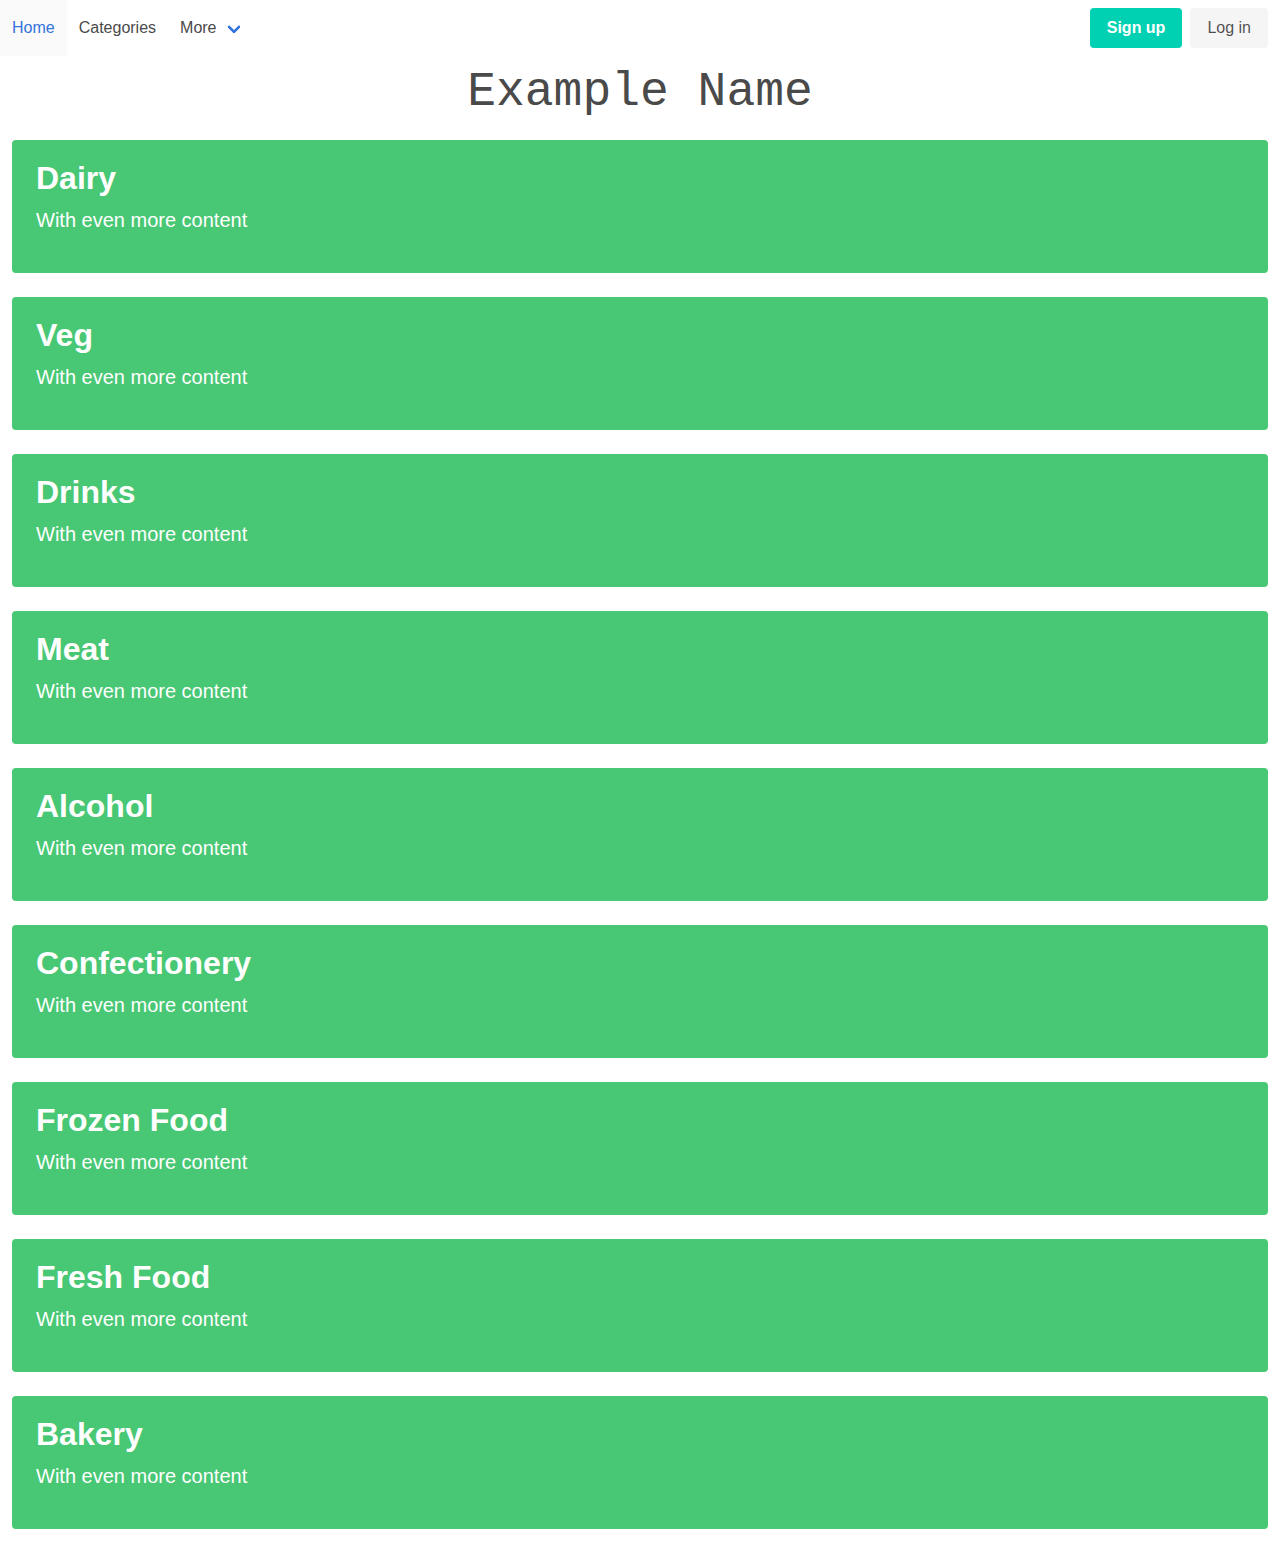
==== businesspage.html @ 7be5a748 "Fixed Bulma Links" ====
<!DOCTYPE html>
<html>

    <head>
        <meta charset="UTF-8">
        <title> Covid Hackathon </title>
        <link rel="stylesheet" href="./bulma/css/bulma.css">

    </head>
    <header>

    </header>
    <nav>

        <nav class="navbar" role="navigation" aria-label="main navigation">

          
            <div id="navbarBasicExample" class="navbar-menu">
              <div class="navbar-start">
                <a class="navbar-item">
                  Home
                </a>
          
                <a class="navbar-item">
                  Categories
                </a>
          
                <div class="navbar-item has-dropdown is-hoverable">
                  <a class="navbar-link">
                    More
                  </a>
          
                  <div class="navbar-dropdown">
                    <a class="navbar-item">
                      About
                    </a>
                    <a class="navbar-item">
                      Jobs
                    </a>
                    <a class="navbar-item">
                      Contact
                    </a>
                    <hr class="navbar-divider">
                    <a class="navbar-item">
                      Report an issue
                    </a>
                  </div>
                </div>
              </div>
          
              <div class="navbar-end">
                <div class="navbar-item">
                  <div class="buttons">
                    <a class="button is-primary">
                      <strong>Sign up</strong>
                    </a>
                    <a class="button is-light">
                      Log in
                    </a>
                  </div>
                </div>
              </div>
            </div>
          </nav>
    </nav>

    <body>
        <section>
          <div class="Text is-size-1 has-text-centered is-family-monospace">
            Example Name
          </div>
          










  

          <div class="tile is-parent">
            <article class="tile is-child notification is-success">
              <div class="content">
                <p class="title">Dairy</p>
                <p class="subtitle">With even more content</p>
                
                <div class="content">

                  <!-- Content -->
                </div>
              </div>
            </article>
          </div>

            <div class="tile is-parent">
              <article class="tile is-child notification is-success">
                <div class="content">
                  <p class="title">Veg</p>
                  <p class="subtitle">With even more content</p>
                  <div class="content">
                    <!-- Content -->
                  </div>
                </div>
              </article>
            </div>
          </div>
          <div class="tile is-parent">
            <article class="tile is-child notification is-success">
              <div class="content">
                <p class="title">Drinks</p>
                <p class="subtitle">With even more content</p>
                <div class="content">
                  <!-- Content -->
                </div>
              </div>
            </article>
          </div>
        </div>
        <div class="tile is-parent">
            <article class="tile is-child notification is-success">
              <div class="content">
                <p class="title">Meat</p>
                <p class="subtitle">With even more content</p>
                <div class="content">
                  <!-- Content -->
                </div>
              </div>
            </article>
        </div>
        </div>
        <div class="tile is-parent">
            <article class="tile is-child notification is-success">
              <div class="content">
                <p class="title">Alcohol</p>
                <p class="subtitle">With even more content</p>
                <div class="content">
                  <!-- Content -->
                </div>
              </div>
            </article>
          </div>
        </div>
        <div class="tile is-parent">
            <article class="tile is-child notification is-success">
              <div class="content">
                <p class="title">Confectionery</p>
                <p class="subtitle">With even more content</p>
                <div class="content">
                  <!-- Content -->
                </div>
              </div>
            </article>
          </div>
        </div>
        <div class="tile is-parent">
            <article class="tile is-child notification is-success">
              <div class="content">
                <p class="title">Frozen Food</p>
                <p class="subtitle">With even more content</p>
                <div class="content">
                  <!-- Content -->
                </div>
              </div>
            </article>
          </div>
        </div>
        <div class="tile is-parent">
            <article class="tile is-child notification is-success">
              <div class="content">
                <p class="title">Fresh Food</p>
                <p class="subtitle">With even more content</p>
                <div class="content">
                  <!-- Content -->
                </div>
              </div>
            </article>
          </div>
        </div>
        <div class="tile is-parent">
            <article class="tile is-child notification is-success">
              <div class="content">
                <p class="title">Bakery</p>
                <p class="subtitle">With even more content</p>
                <div class="content">
                  <!-- Content -->
                </div>
              </div>
            </article>
          </div>
        </div>

        
        </section>


    </body>





</html>
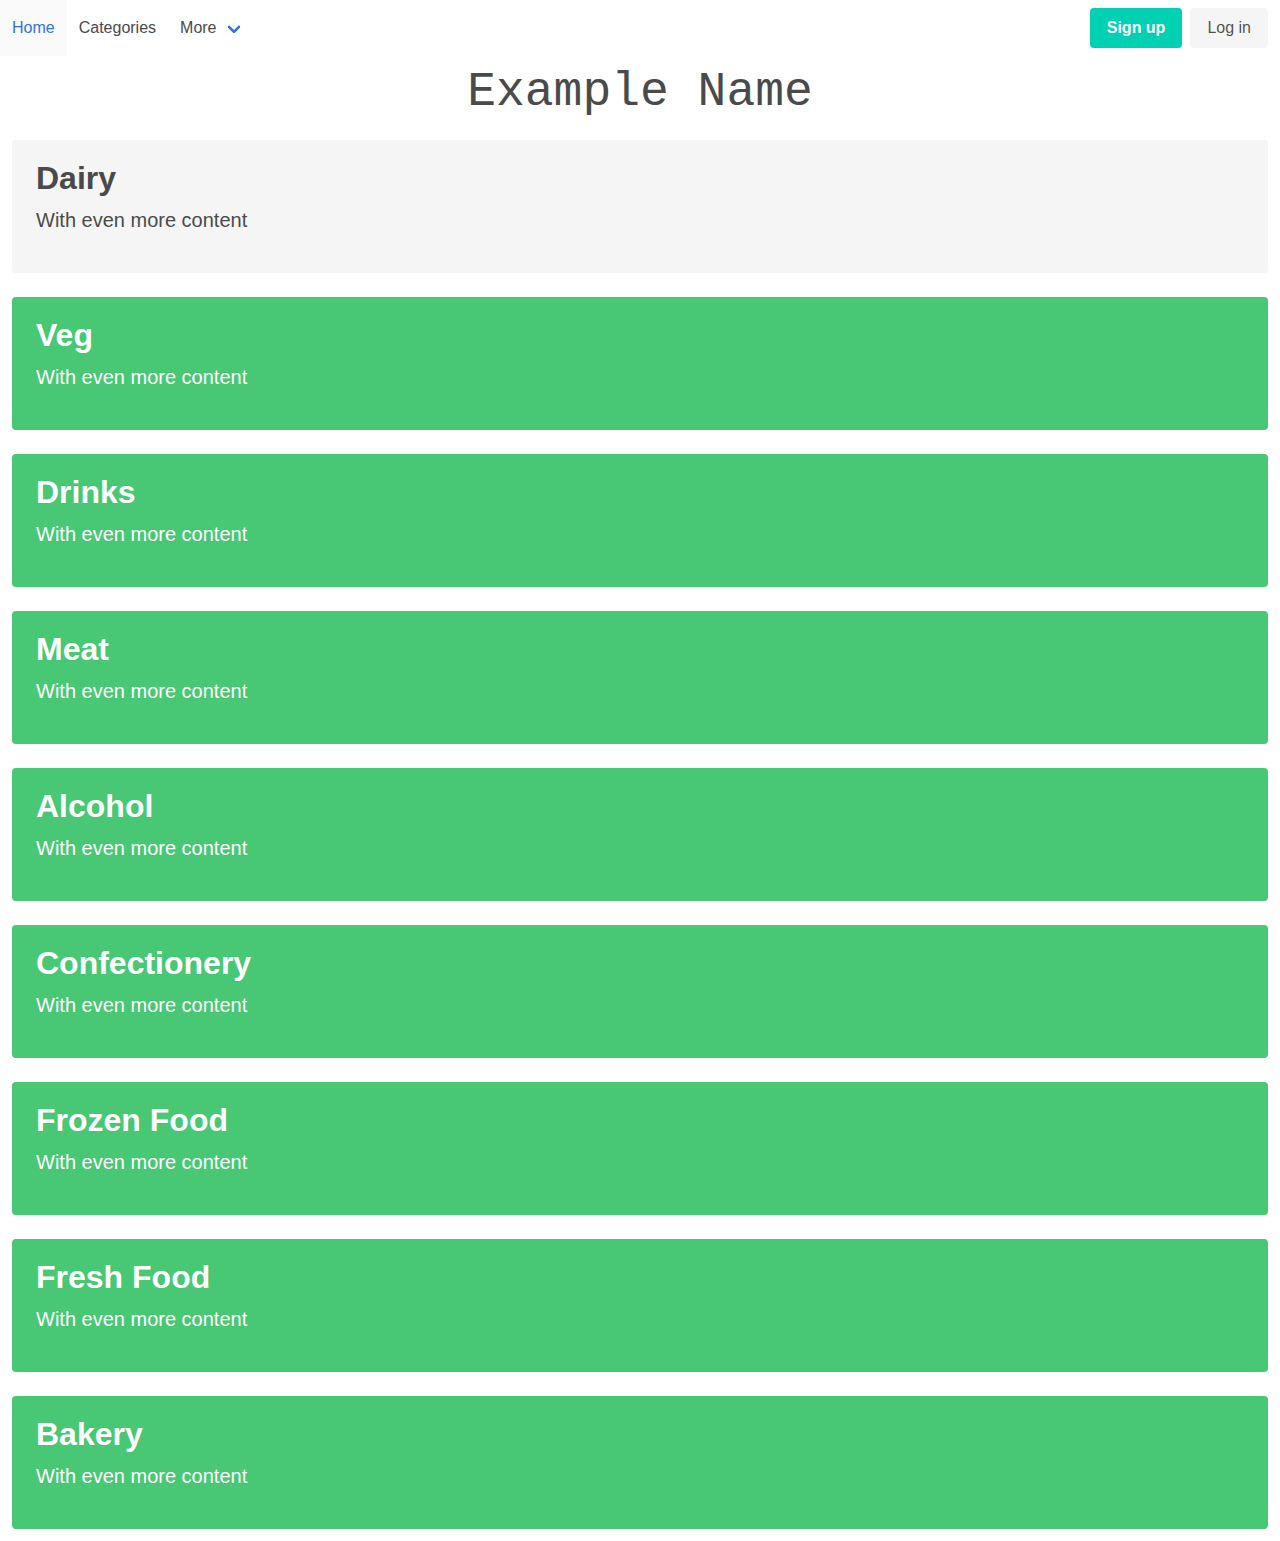
==== commit dc9fa42e: "Update businesspage.html" ====
--- a/businesspage.html
+++ b/businesspage.html
@@ -83,7 +83,7 @@
   
 
           <div class="tile is-parent">
-            <article class="tile is-child notification is-success">
+            <article class="tile is-child notification has-background-white-ter	">
               <div class="content">
                 <p class="title">Dairy</p>
                 <p class="subtitle">With even more content</p>
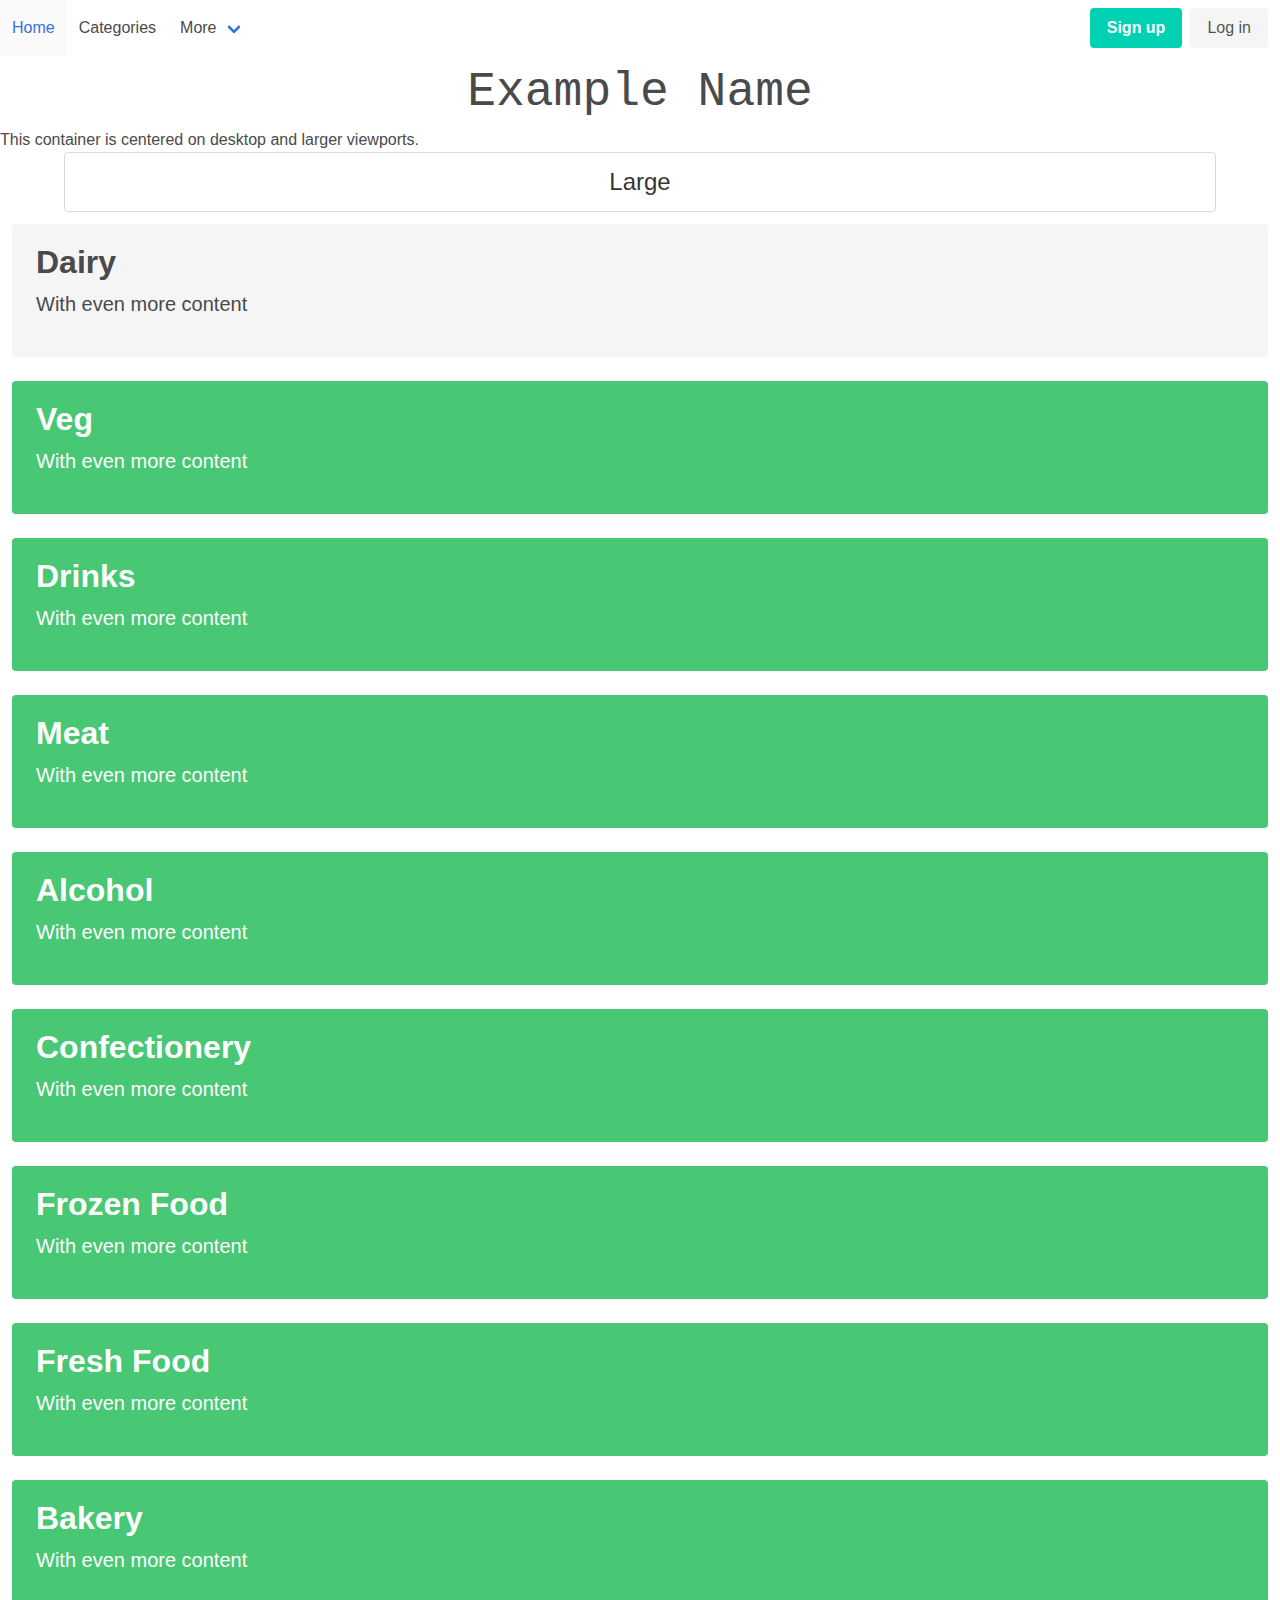
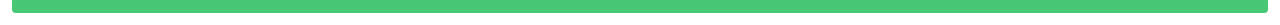
==== commit cc81d22a: "Update businesspage.html" ====
--- a/businesspage.html
+++ b/businesspage.html
@@ -73,7 +73,11 @@
 
 
 
-
+          This container is centered on desktop and larger viewports.
+          <div class="container is-widescreen">
+            <button class="button is-large is-fullwidth">Large</button>
+          </div>
+          
 
 
 
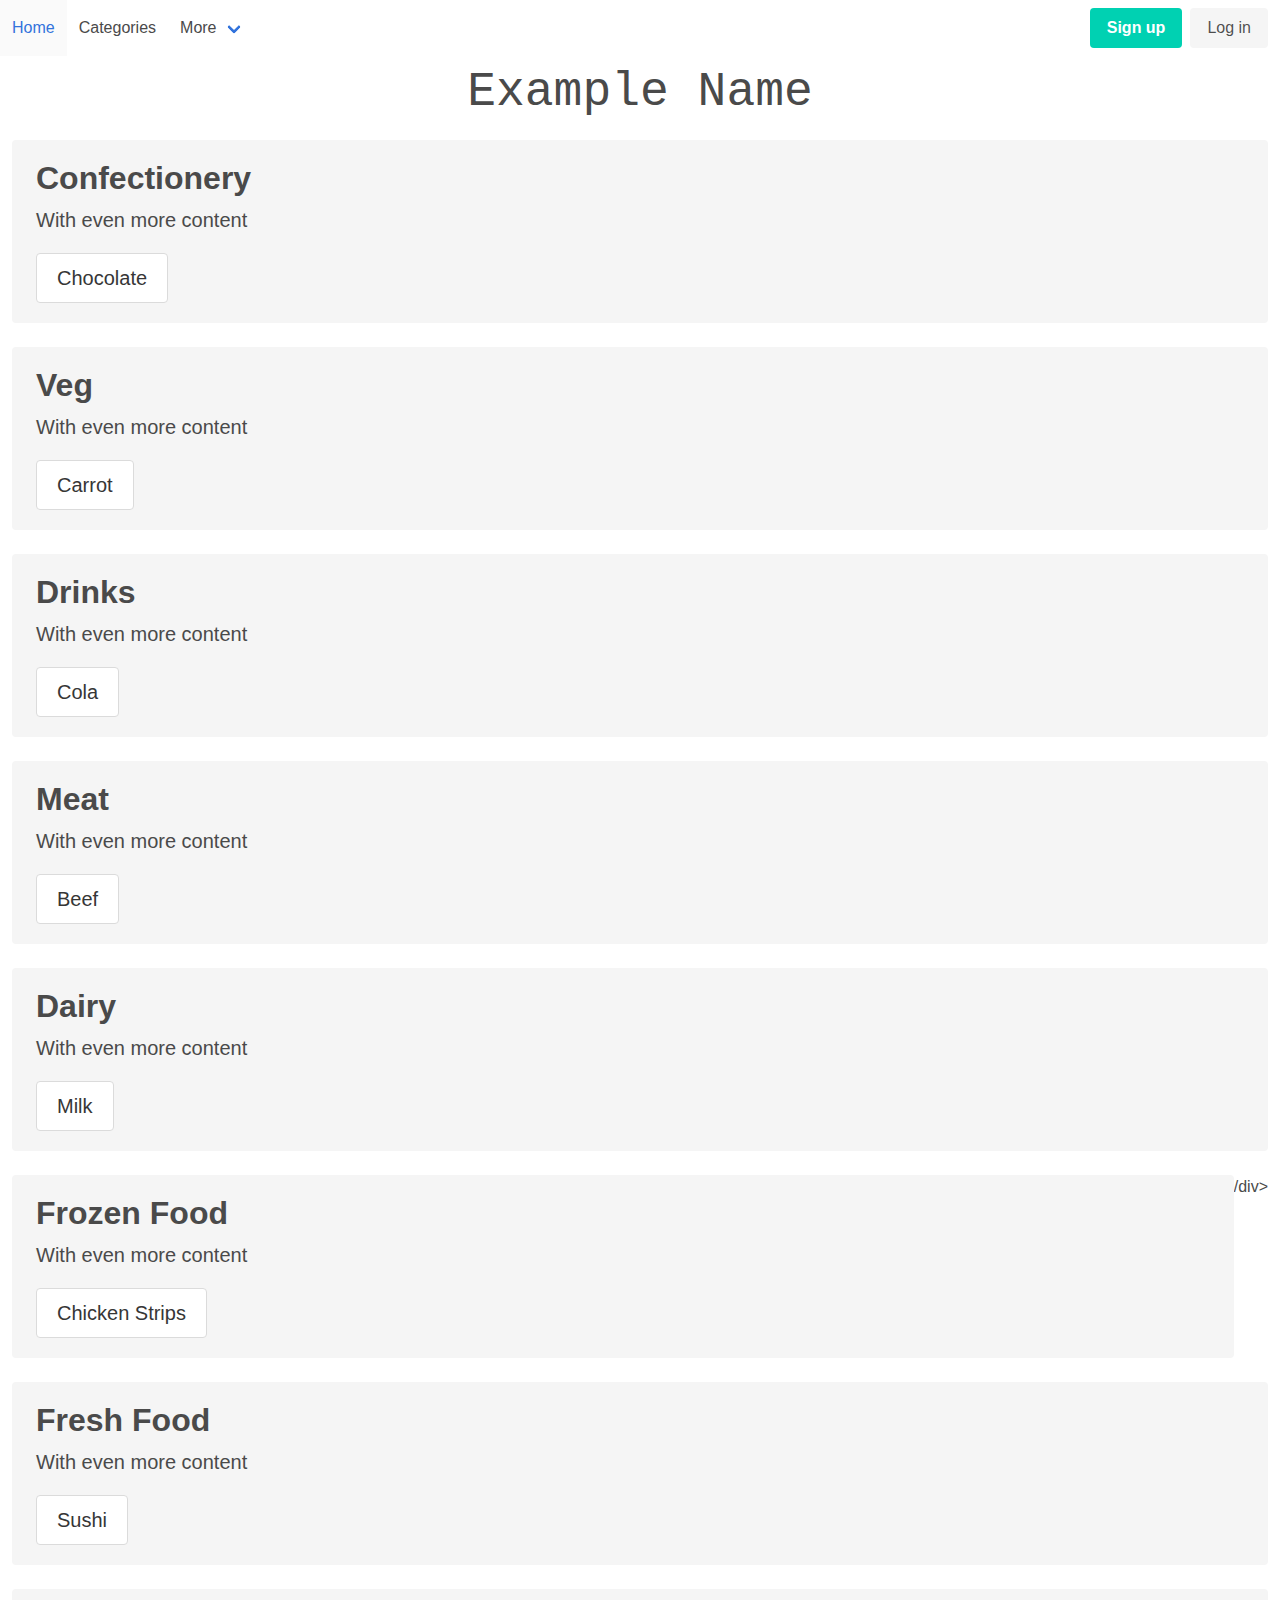
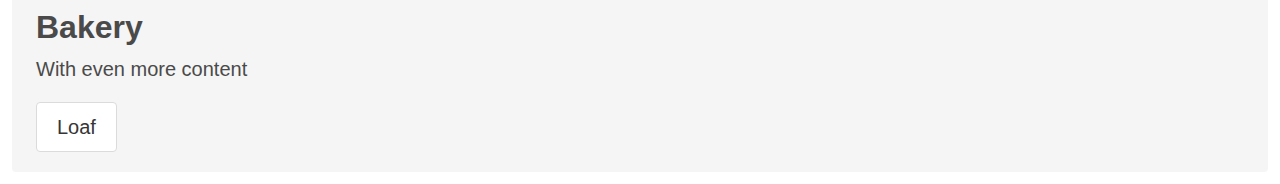
==== commit 4dcf96ec: "Update businesspage.html" ====
--- a/businesspage.html
+++ b/businesspage.html
@@ -5,6 +5,7 @@
         <meta charset="UTF-8">
         <title> Covid Hackathon </title>
         <link rel="stylesheet" href="./bulma/css/bulma.css">
+        <script defer src="./scripts.js"></script>
 
     </head>
     <header>
@@ -71,12 +72,7 @@
           </div>
           
 
-
-
-          This container is centered on desktop and larger viewports.
-          <div class="container is-widescreen">
-            <button class="button is-large is-fullwidth">Large</button>
-          </div>
+          
           
 
 
@@ -86,116 +82,243 @@
 
   
 
-          <div class="tile is-parent">
+        <div class="tile is-parent">
             <article class="tile is-child notification has-background-white-ter	">
               <div class="content">
-                <p class="title">Dairy</p>
+                <p class="title">Confectionery</p>
                 <p class="subtitle">With even more content</p>
                 
                 <div class="content">
-
-                  <!-- Content -->
-                </div>
-              </div>
-            </article>
-          </div>
-
-            <div class="tile is-parent">
-              <article class="tile is-child notification is-success">
+                  <div class="modal" id="1">
+                    <div class="modal-background"></div>
+                    <div class="modal-content">
+                      <!-- Any other Bulma elements you want -->
+
+                      <div class="card">
+                        <div class="card-image">
+                          <figure class="image is-4by3">
+                            <img src="https://media.istockphoto.com/photos/chocolate-bar-with-a-missing-bite-on-white-background-picture-id186682188?k=6&m=186682188&s=612x612&w=0&h=u0cutua_dNsPqVK8bV42a6cQv28llFID8G1cfcmJbOc=" alt="Placeholder image">
+                          </figure>
+                        </div>
+                        <div class="card-content">
+                          <div class="media">
+
+                            <div class="media-content">
+                              <p class="title is-4">Chocolate</p>
+                              <p class="subtitle is-6">£1.00</p>
+                            </div>
+                          </div>
+                      
+                          <div class="content">
+                            
+
+
+                            <div class="number-input">
+                              <button onclick="this.parentNode.querySelector('input[type=number]').stepDown()" ></button>
+                              <input class="quantity" min="0" name="quantity" value="1" type="number">
+                              <button onclick="this.parentNode.querySelector('input[type=number]').stepUp()" class="plus"></button>
+                            </div>
+
+
+
+
+                            <button class="button is-medium">Submit</button>
+
+
+
+                            
+
+                          </div>
+                        </div>
+                      </div>
+
+
+
+                    </div>
+                    <button class="modal-close is-large" aria-label="close" onclick="modalDeactivate(1)"></button>
+                  </div>
+        
+        
+        
+                  
+                  <button class="button is-medium" onclick="modalActivate(1)">Chocolate</button>
+
+                  <!-- Content -->
+
+                </div>
+              </div>
+            </article>
+        </div>
+
+        <div class="tile is-parent">
+              <article class="tile is-child notification has-background-white-ter">
                 <div class="content">
                   <p class="title">Veg</p>
                   <p class="subtitle">With even more content</p>
                   <div class="content">
+                    <div class="modal" id="2">
+                      <div class="modal-background"></div>
+                      <div class="modal-content">
+                        <!-- Any other Bulma elements you want -->
+                      </div>
+                      <button class="modal-close is-large" aria-label="close" onclick="modalDeactivate(2)"></button>
+                    </div>
+          
+          
+          
+                    
+                    <button class="button is-medium" onclick="modalActivate(2)">Carrot</button>
                     <!-- Content -->
                   </div>
                 </div>
               </article>
-            </div>
-          </div>
-          <div class="tile is-parent">
-            <article class="tile is-child notification is-success">
+        </div>
+        
+        <div class="tile is-parent">
+            <article class="tile is-child notification has-background-white-ter">
               <div class="content">
                 <p class="title">Drinks</p>
                 <p class="subtitle">With even more content</p>
                 <div class="content">
                   <!-- Content -->
-                </div>
-              </div>
-            </article>
-          </div>
-        </div>
-        <div class="tile is-parent">
-            <article class="tile is-child notification is-success">
+                  <div class="modal" id="3">
+                    <div class="modal-background"></div>
+                    <div class="modal-content">
+                      <!-- Any other Bulma elements you want -->
+                    </div>
+                    <button class="modal-close is-large" aria-label="close" onclick="modalDeactivate(3)"></button>
+                  </div>
+        
+        
+        
+                  
+                  <button class="button is-medium" onclick="modalActivate(3)">Cola</button>
+                </div>
+              </div>
+            </article>
+        </div>
+        
+        <div class="tile is-parent">
+            <article class="tile is-child notification has-background-white-ter">
               <div class="content">
                 <p class="title">Meat</p>
                 <p class="subtitle">With even more content</p>
                 <div class="content">
                   <!-- Content -->
-                </div>
-              </div>
-            </article>
-        </div>
-        </div>
-        <div class="tile is-parent">
-            <article class="tile is-child notification is-success">
-              <div class="content">
-                <p class="title">Alcohol</p>
-                <p class="subtitle">With even more content</p>
-                <div class="content">
-                  <!-- Content -->
-                </div>
-              </div>
-            </article>
-          </div>
-        </div>
-        <div class="tile is-parent">
-            <article class="tile is-child notification is-success">
-              <div class="content">
-                <p class="title">Confectionery</p>
-                <p class="subtitle">With even more content</p>
-                <div class="content">
-                  <!-- Content -->
-                </div>
-              </div>
-            </article>
-          </div>
-        </div>
-        <div class="tile is-parent">
-            <article class="tile is-child notification is-success">
+                  <div class="modal" id="4">
+                    <div class="modal-background"></div>
+                    <div class="modal-content">
+                      <!-- Any other Bulma elements you want -->
+                    </div>
+                    <button class="modal-close is-large" aria-label="close" onclick="modalDeactivate(4)"></button>
+                  </div>
+        
+        
+        
+                  
+                  <button class="button is-medium" onclick="modalActivate(4)">Beef</button>
+                </div>
+              </div>
+            </article>
+        </div>
+
+        <div class="tile is-parent">
+            <article class="tile is-child notification has-background-white-ter">
+              <div class="content">
+                <p class="title">Dairy</p>
+                <p class="subtitle">With even more content</p>
+                <div class="content">
+                  <!-- Content -->
+                  <div class="modal" id="5">
+                    <div class="modal-background"></div>
+                    <div class="modal-content">
+                      <!-- Any other Bulma elements you want -->
+                    </div>
+                    <button class="modal-close is-large" aria-label="close" onclick="modalDeactivate(5)"></button>
+                  </div>
+        
+        
+        
+                  
+                  <button class="button is-medium" onclick="modalActivate(5)">Milk</button>
+                </div>
+              </div>
+            </article>
+        </div>
+
+        <div class="tile is-parent">
+            <article class="tile is-child notification has-background-white-ter">
               <div class="content">
                 <p class="title">Frozen Food</p>
                 <p class="subtitle">With even more content</p>
                 <div class="content">
                   <!-- Content -->
-                </div>
-              </div>
-            </article>
-          </div>
-        </div>
-        <div class="tile is-parent">
-            <article class="tile is-child notification is-success">
+                  <div class="modal" id="6">
+                    <div class="modal-background"></div>
+                    <div class="modal-content">
+                      <!-- Any other Bulma elements you want -->
+                    </div>
+                    <button class="modal-close is-large" aria-label="close" onclick="modalDeactivate(6)"></button>
+                  </div>
+        
+        
+        
+                  
+                  <button class="button is-medium" onclick="modalActivate(6)">Chicken Strips</button>
+                </div>
+              </div>
+            </article>
+          /div>
+        </div>
+
+        <div class="tile is-parent">
+            <article class="tile is-child notification has-background-white-ter">
               <div class="content">
                 <p class="title">Fresh Food</p>
                 <p class="subtitle">With even more content</p>
                 <div class="content">
                   <!-- Content -->
-                </div>
-              </div>
-            </article>
-          </div>
-        </div>
-        <div class="tile is-parent">
-            <article class="tile is-child notification is-success">
+                  <div class="modal" id="7">
+                    <div class="modal-background"></div>
+                    <div class="modal-content">
+                      <!-- Any other Bulma elements you want -->
+                    </div>
+                    <button class="modal-close is-large" aria-label="close" onclick="modalDeactivate(7)"></button>
+                  </div>
+        
+        
+        
+                  
+                  <button class="button is-medium" onclick="modalActivate(7)">Sushi</button>
+                </div>
+              </div>
+            </article>
+        </div>
+
+        <div class="tile is-parent">
+            <article class="tile is-child notification has-background-white-ter">
               <div class="content">
                 <p class="title">Bakery</p>
                 <p class="subtitle">With even more content</p>
                 <div class="content">
                   <!-- Content -->
-                </div>
-              </div>
-            </article>
-          </div>
-        </div>
+                  <div class="modal" id="8">
+                    <div class="modal-background"></div>
+                    <div class="modal-content">
+                      <!-- Any other Bulma elements you want -->
+                    </div>
+                    <button class="modal-close is-large" aria-label="close" onclick="modalDeactivate(8)"></button>
+                  </div>
+        
+        
+        
+                  
+                  <button class="button is-medium" onclick="modalActivate(8)">Loaf</button>
+                </div>
+              </div>
+            </article>
+        </div>
+
 
         
         </section>
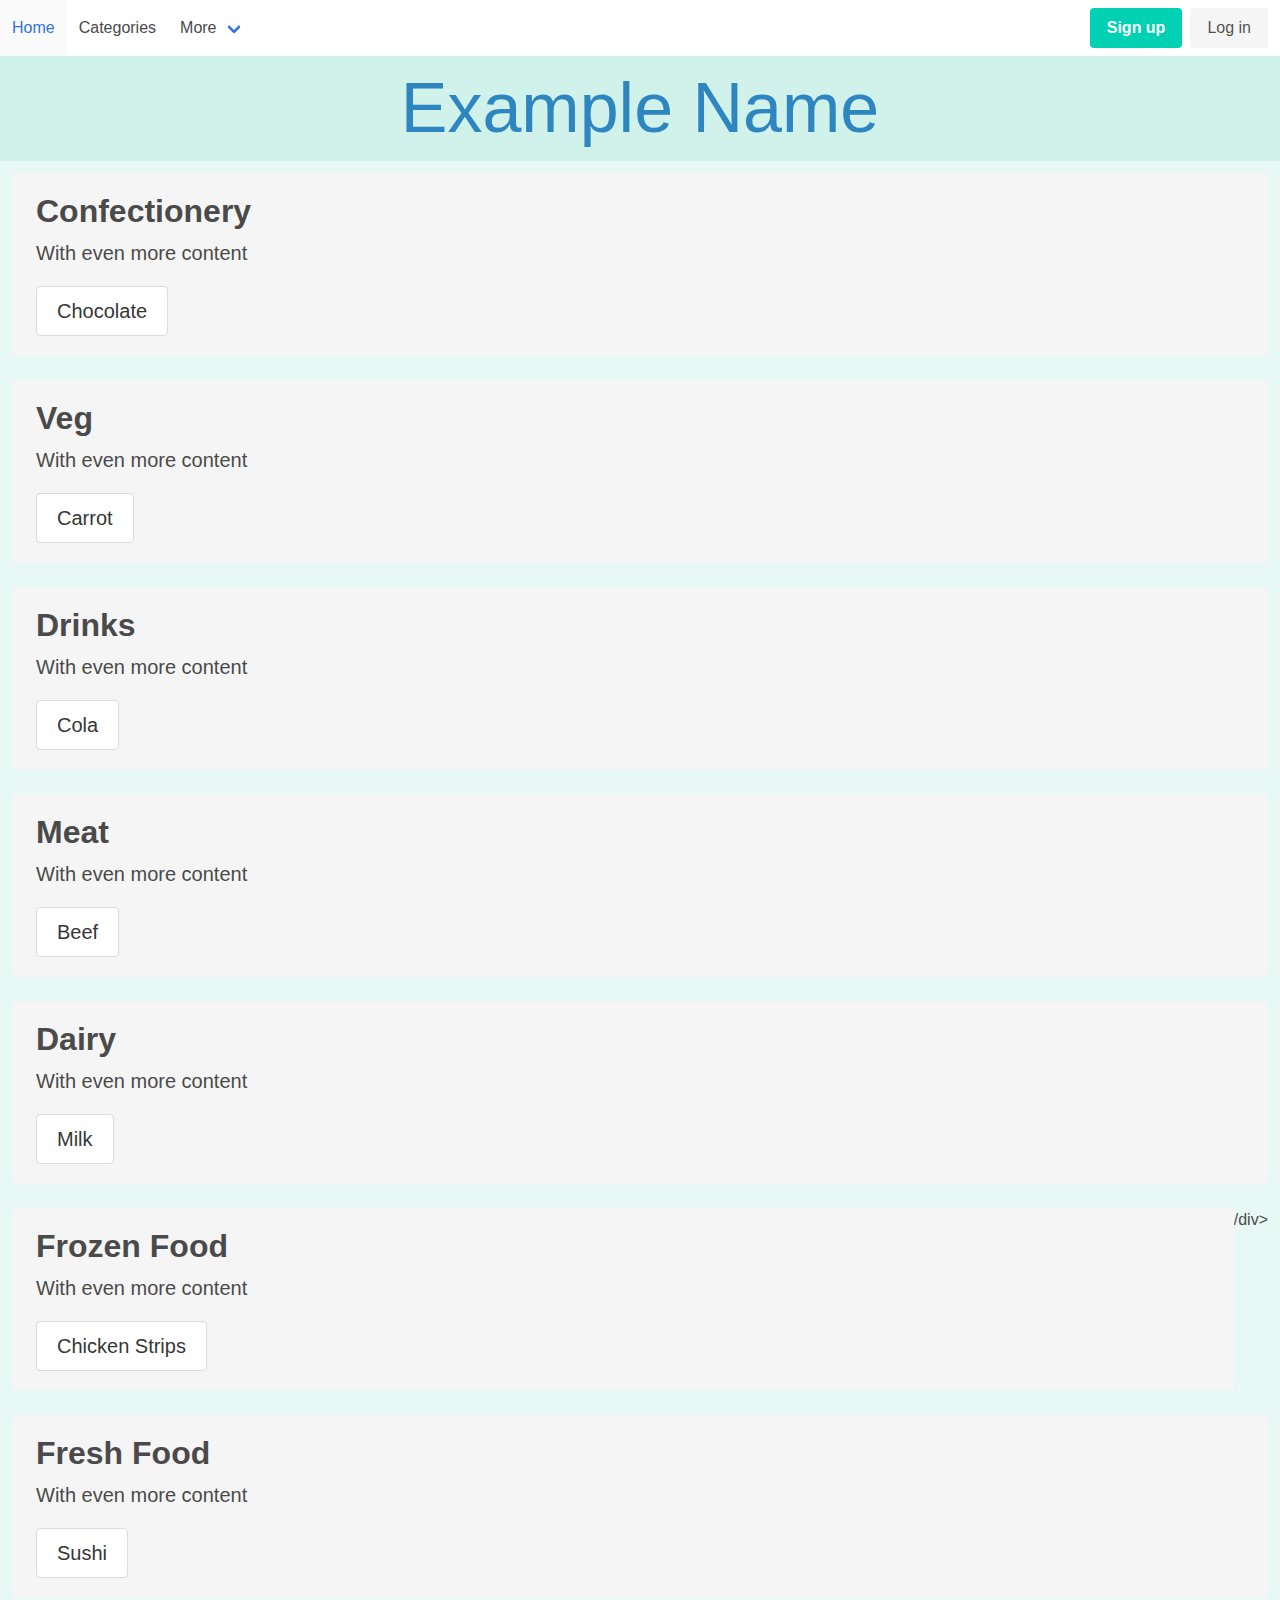
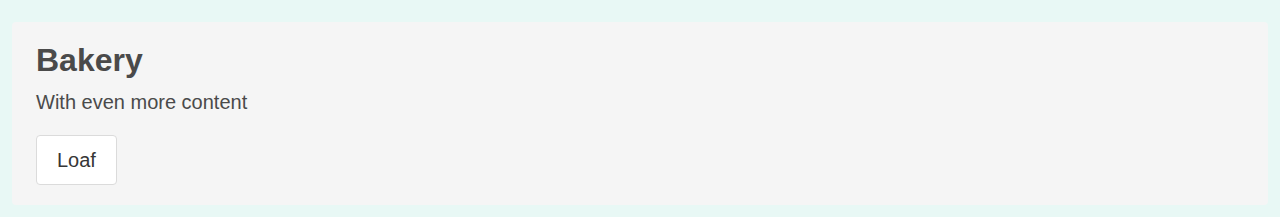
==== commit c66e7122: "Update businesspage.html" ====
--- a/businesspage.html
+++ b/businesspage.html
@@ -18,7 +18,7 @@
           
             <div id="navbarBasicExample" class="navbar-menu">
               <div class="navbar-start">
-                <a class="navbar-item">
+                <a class="navbar-item" href="index.html">
                   Home
                 </a>
           
@@ -65,11 +65,10 @@
           </nav>
     </nav>
 
-    <body>
+    <body style ="background-color: #E8F8F5">
         <section>
-          <div class="Text is-size-1 has-text-centered is-family-monospace">
-            Example Name
-          </div>
+          <h1 style="font-size:70px; color: #2E86C1; text-align:center; background-color: #D1F2EB;">Example Name</h1>
+
           
 
           
@@ -115,7 +114,7 @@
 
                             <div class="number-input">
                               <button onclick="this.parentNode.querySelector('input[type=number]').stepDown()" ></button>
-                              <input class="quantity" min="0" name="quantity" value="1" type="number">
+                              <input class="quantity" min="1" name="quantity" value="1" type="number">
                               <button onclick="this.parentNode.querySelector('input[type=number]').stepUp()" class="plus"></button>
                             </div>
 
@@ -160,6 +159,55 @@
                       <div class="modal-background"></div>
                       <div class="modal-content">
                         <!-- Any other Bulma elements you want -->
+
+                        <div class="card">
+                          <div class="card-image">
+                            <figure class="image is-4by3">
+                              <img src="https://image.shutterstock.com/image-photo/sweet-raw-carrot-tuber-isolated-260nw-526923991.jpg" alt="Placeholder image">
+                            </figure>
+                          </div>
+                          <div class="card-content">
+                            <div class="media">
+  
+                              <div class="media-content">
+                                <p class="title is-4">Carrots</p>
+                                <p class="subtitle is-6">£0.20</p>
+                              </div>
+                            </div>
+                        
+                            <div class="content">
+                              
+  
+  
+                              <div class="number-input">
+                                <button onclick="this.parentNode.querySelector('input[type=number]').stepDown()" ></button>
+                                <input class="quantity" min="1" name="quantity" value="1" type="number">
+                                <button onclick="this.parentNode.querySelector('input[type=number]').stepUp()" class="plus"></button>
+                              </div>
+  
+  
+  
+  
+                              <button class="button is-medium">Submit</button>
+  
+  
+  
+                              
+  
+                            </div>
+                          </div>
+                        </div>
+
+
+
+
+
+
+
+
+
+
+
                       </div>
                       <button class="modal-close is-large" aria-label="close" onclick="modalDeactivate(2)"></button>
                     </div>
@@ -185,6 +233,46 @@
                     <div class="modal-background"></div>
                     <div class="modal-content">
                       <!-- Any other Bulma elements you want -->
+
+
+
+                      <div class="card">
+                        <div class="card-image">
+                          <figure class="image is-4by3">
+                            <img src="https://st2.depositphotos.com/1008960/6315/i/950/depositphotos_63159629-stock-photo-classic-coca-cola-can.jpg" alt="Placeholder image">
+                          </figure>
+                        </div>
+                        <div class="card-content">
+                          <div class="media">
+
+                            <div class="media-content">
+                              <p class="title is-4">Cola</p>
+                              <p class="subtitle is-6">£0.75</p>
+                            </div>
+                          </div>
+                      
+                          <div class="content">
+                            
+
+
+                            <div class="number-input">
+                              <button onclick="this.parentNode.querySelector('input[type=number]').stepDown()" ></button>
+                              <input class="quantity" min="1" name="quantity" value="1" type="number">
+                              <button onclick="this.parentNode.querySelector('input[type=number]').stepUp()" class="plus"></button>
+                            </div>
+
+
+
+
+                            <button class="button is-medium">Submit</button>
+
+
+
+                            
+
+                          </div>
+                        </div>
+                      </div>
                     </div>
                     <button class="modal-close is-large" aria-label="close" onclick="modalDeactivate(3)"></button>
                   </div>
@@ -209,6 +297,48 @@
                     <div class="modal-background"></div>
                     <div class="modal-content">
                       <!-- Any other Bulma elements you want -->
+
+                      <div class="card">
+                        <div class="card-image">
+                          <figure class="image is-4by3">
+                            <img src="https://image.shutterstock.com/image-photo/beef-meat-on-white-background-260nw-626984666.jpg" alt="Placeholder image">
+                          </figure>
+                        </div>
+                        <div class="card-content">
+                          <div class="media">
+
+                            <div class="media-content">
+                              <p class="title is-4">Beef</p>
+                              <p class="subtitle is-6">£1.25</p>
+                            </div>
+                          </div>
+                      
+                          <div class="content">
+                            
+
+
+                            <div class="number-input">
+                              <button onclick="this.parentNode.querySelector('input[type=number]').stepDown()" ></button>
+                              <input class="quantity" min="1" name="quantity" value="1" type="number">
+                              <button onclick="this.parentNode.querySelector('input[type=number]').stepUp()" class="plus"></button>
+                            </div>
+
+
+
+
+                            <button class="button is-medium">Submit</button>
+
+
+
+                            
+
+                          </div>
+                        </div>
+                      </div>
+
+
+
+                      
                     </div>
                     <button class="modal-close is-large" aria-label="close" onclick="modalDeactivate(4)"></button>
                   </div>
@@ -233,6 +363,52 @@
                     <div class="modal-background"></div>
                     <div class="modal-content">
                       <!-- Any other Bulma elements you want -->
+
+
+
+
+
+
+
+                      
+                      <div class="card">
+                        <div class="card-image">
+                          <figure class="image is-4by3">
+                            <img src="https://media.istockphoto.com/photos/gallon-of-milk-picture-id185303776?k=6&m=185303776&s=612x612&w=0&h=g9BaFmhLJRN7-Nxk2iHhGEf62IDPaxNSs2C7MGBxr4M=" alt="Placeholder image">
+                          </figure>
+                        </div>
+                        <div class="card-content">
+                          <div class="media">
+
+                            <div class="media-content">
+                              <p class="title is-4">Milk</p>
+                              <p class="subtitle is-6">£0.75</p>
+                            </div>
+                          </div>
+                      
+                          <div class="content">
+                            
+
+
+                            <div class="number-input">
+                              <button onclick="this.parentNode.querySelector('input[type=number]').stepDown()" ></button>
+                              <input class="quantity" min="1" name="quantity" value="1" type="number">
+                              <button onclick="this.parentNode.querySelector('input[type=number]').stepUp()" class="plus"></button>
+                            </div>
+
+
+
+
+                            <button class="button is-medium">Submit</button>
+
+
+
+                            
+
+                          </div>
+                        </div>
+                      </div>
+
                     </div>
                     <button class="modal-close is-large" aria-label="close" onclick="modalDeactivate(5)"></button>
                   </div>
@@ -257,6 +433,61 @@
                     <div class="modal-background"></div>
                     <div class="modal-content">
                       <!-- Any other Bulma elements you want -->
+
+
+                      <div class="card">
+                        <div class="card-image">
+                          <figure class="image is-4by3">
+                            <img src="https://st.depositphotos.com/3500059/4873/i/950/depositphotos_48734519-stock-photo-chicken-strips.jpg" alt="Placeholder image">
+                          </figure>
+                        </div>
+                        <div class="card-content">
+                          <div class="media">
+
+                            <div class="media-content">
+                              <p class="title is-4">Chicken Strips</p>
+                              <p class="subtitle is-6">£1.00</p>
+                            </div>
+                          </div>
+                      
+                          <div class="content">
+                            
+
+
+                            <div class="number-input">
+                              <button onclick="this.parentNode.querySelector('input[type=number]').stepDown()" ></button>
+                              <input class="quantity" min="1" name="quantity" value="1" type="number">
+                              <button onclick="this.parentNode.querySelector('input[type=number]').stepUp()" class="plus"></button>
+                            </div>
+
+
+
+
+                            <button class="button is-medium">Submit</button>
+
+
+
+                            
+
+                          </div>
+                        </div>
+                      </div>
+
+
+
+
+
+
+
+
+
+
+
+
+
+
+
+
                     </div>
                     <button class="modal-close is-large" aria-label="close" onclick="modalDeactivate(6)"></button>
                   </div>
@@ -282,6 +513,45 @@
                     <div class="modal-background"></div>
                     <div class="modal-content">
                       <!-- Any other Bulma elements you want -->
+
+                      <div class="card">
+                        <div class="card-image">
+                          <figure class="image is-4by3">
+                            <img src="https://media.istockphoto.com/photos/maki-sushi-food-picture-id1053853732?k=6&m=1053853732&s=612x612&w=0&h=aaHbeHv5GZpWyUIYlLOvB2g32DEVSaJa-WyfRtv5oXs=" alt="Placeholder image">
+                          </figure>
+                        </div>
+                        <div class="card-content">
+                          <div class="media">
+
+                            <div class="media-content">
+                              <p class="title is-4">Suhsi</p>
+                              <p class="subtitle is-6">£1.00</p>
+                            </div>
+                          </div>
+                      
+                          <div class="content">
+                            
+
+
+                            <div class="number-input">
+                              <button onclick="this.parentNode.querySelector('input[type=number]').stepDown()" ></button>
+                              <input class="quantity" min="1" name="quantity" value="1" type="number">
+                              <button onclick="this.parentNode.querySelector('input[type=number]').stepUp()" class="plus"></button>
+                            </div>
+
+
+
+
+                            <button class="button is-medium">Submit</button>
+
+
+
+                            
+
+                          </div>
+                        </div>
+                      </div>
+
                     </div>
                     <button class="modal-close is-large" aria-label="close" onclick="modalDeactivate(7)"></button>
                   </div>
@@ -306,6 +576,56 @@
                     <div class="modal-background"></div>
                     <div class="modal-content">
                       <!-- Any other Bulma elements you want -->
+
+
+
+
+
+
+                      <div class="card">
+                        <div class="card-image">
+                          <figure class="image is-4by3">
+                            <img src="https://image.shutterstock.com/image-photo/sliced-loaf-wheat-bread-isolated-260nw-1457838950.jpg" alt="Placeholder image">
+                          </figure>
+                        </div>
+                        <div class="card-content">
+                          <div class="media">
+
+                            <div class="media-content">
+                              <p class="title is-4">Loaf</p>
+                              <p class="subtitle is-6">£0.75</p>
+                            </div>
+                          </div>
+                      
+                          <div class="content">
+                            
+
+
+                            <div class="number-input">
+                              <button onclick="this.parentNode.querySelector('input[type=number]').stepDown()" ></button>
+                              <input class="quantity" min="1" name="quantity" value="1" type="number">
+                              <button onclick="this.parentNode.querySelector('input[type=number]').stepUp()" class="plus"></button>
+                            </div>
+
+
+
+
+                            <button class="button is-medium">Submit</button>
+
+
+
+                            
+
+                          </div>
+                        </div>
+                      </div>
+
+
+
+
+
+
+
                     </div>
                     <button class="modal-close is-large" aria-label="close" onclick="modalDeactivate(8)"></button>
                   </div>
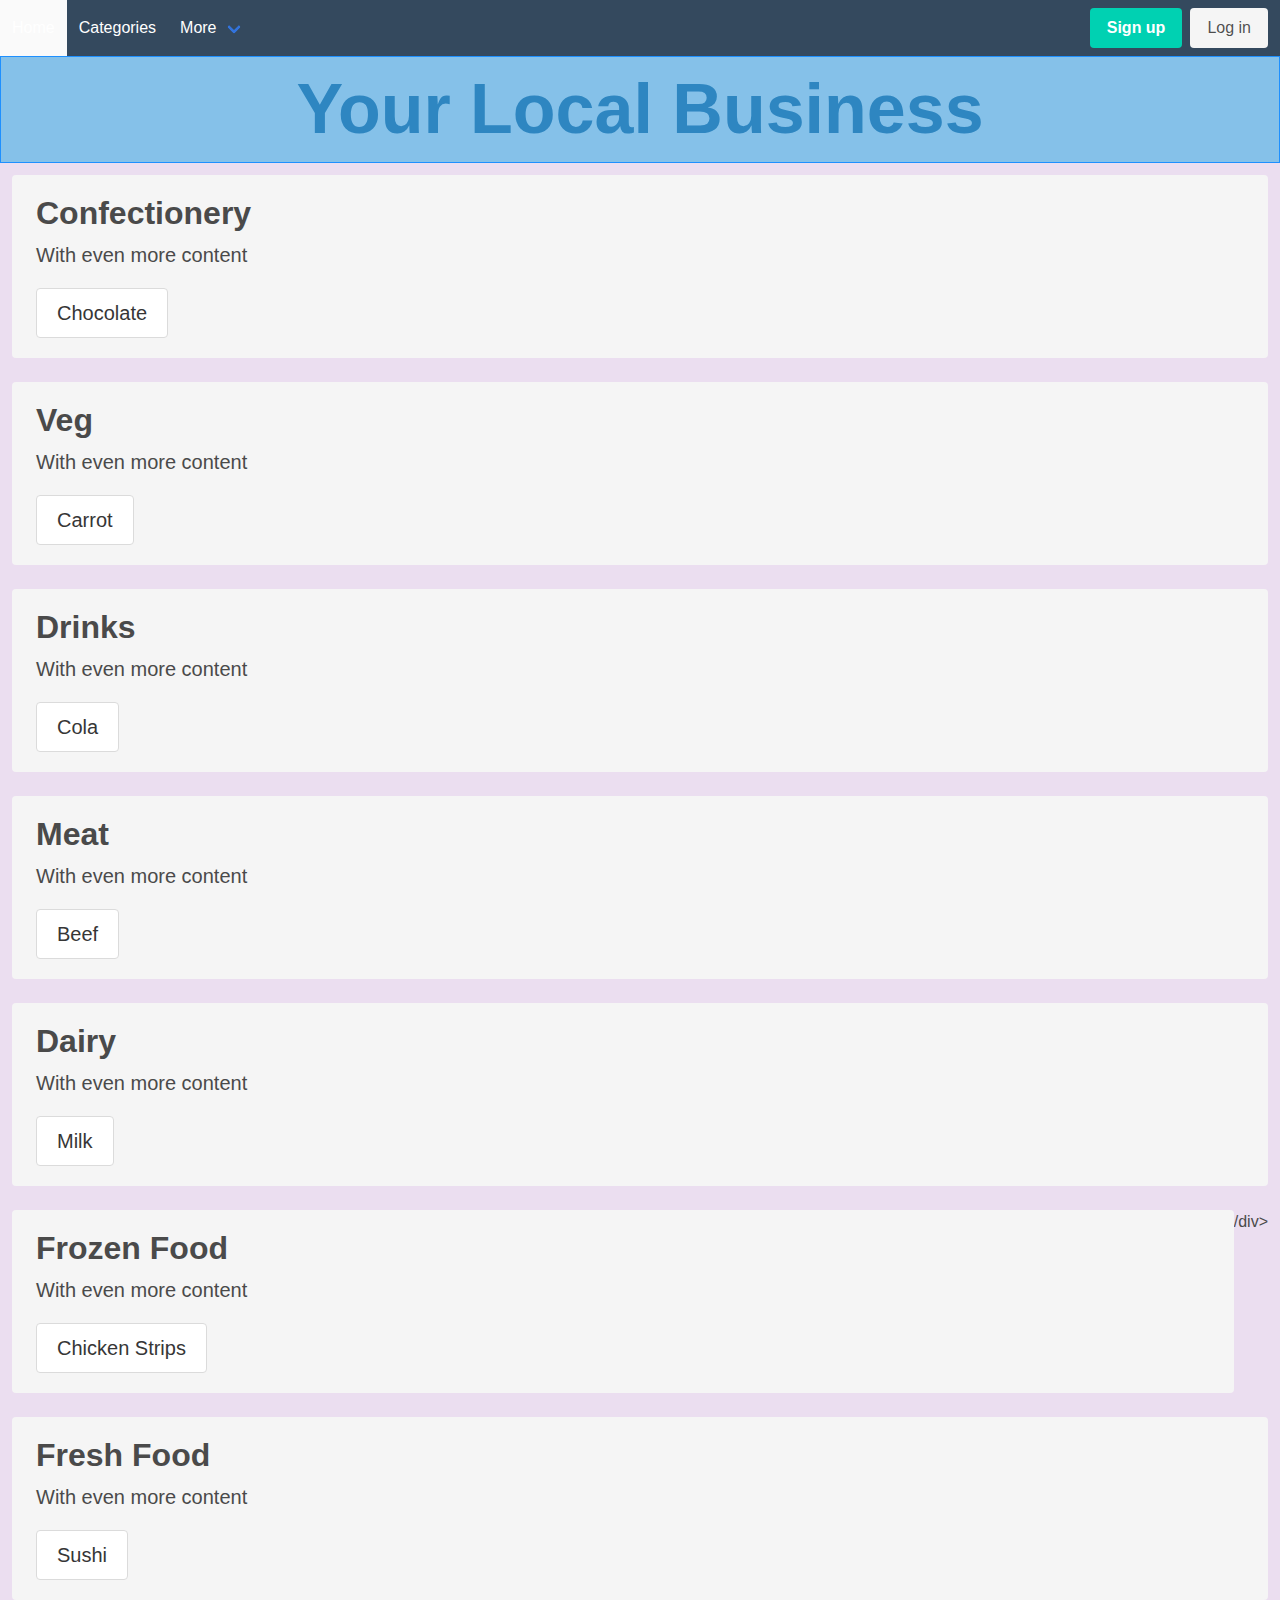
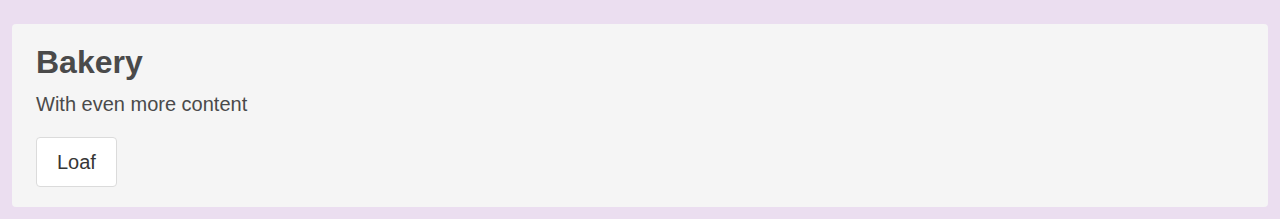
==== commit 15474dad: "Update businesspage.html" ====
--- a/businesspage.html
+++ b/businesspage.html
@@ -13,21 +13,21 @@
     </header>
     <nav>
 
-        <nav class="navbar" role="navigation" aria-label="main navigation">
+        <nav class="navbar" role="navigation" aria-label="main navigation" style="background-color: #34495E;">
 
           
             <div id="navbarBasicExample" class="navbar-menu">
               <div class="navbar-start">
-                <a class="navbar-item" href="index.html">
+                <a class="navbar-item" href="index_index.html" style="color: white;">
                   Home
                 </a>
           
-                <a class="navbar-item">
+                <a class="navbar-item" style="color: white;">
                   Categories
                 </a>
           
                 <div class="navbar-item has-dropdown is-hoverable">
-                  <a class="navbar-link">
+                  <a class="navbar-link" style="color: white;">
                     More
                   </a>
           
@@ -65,9 +65,9 @@
           </nav>
     </nav>
 
-    <body style ="background-color: #E8F8F5">
+    <body style ="background-color: #EBDEF0">
         <section>
-          <h1 style="font-size:70px; color: #2E86C1; text-align:center; background-color: #D1F2EB;">Example Name</h1>
+          <h1 style="font-size:70px; color: #2E86C1; text-align:center; background-color: #85C1E9; border: 0.9px solid DodgerBlue;"><b> Your Local Business </b></h1>
 
           
 
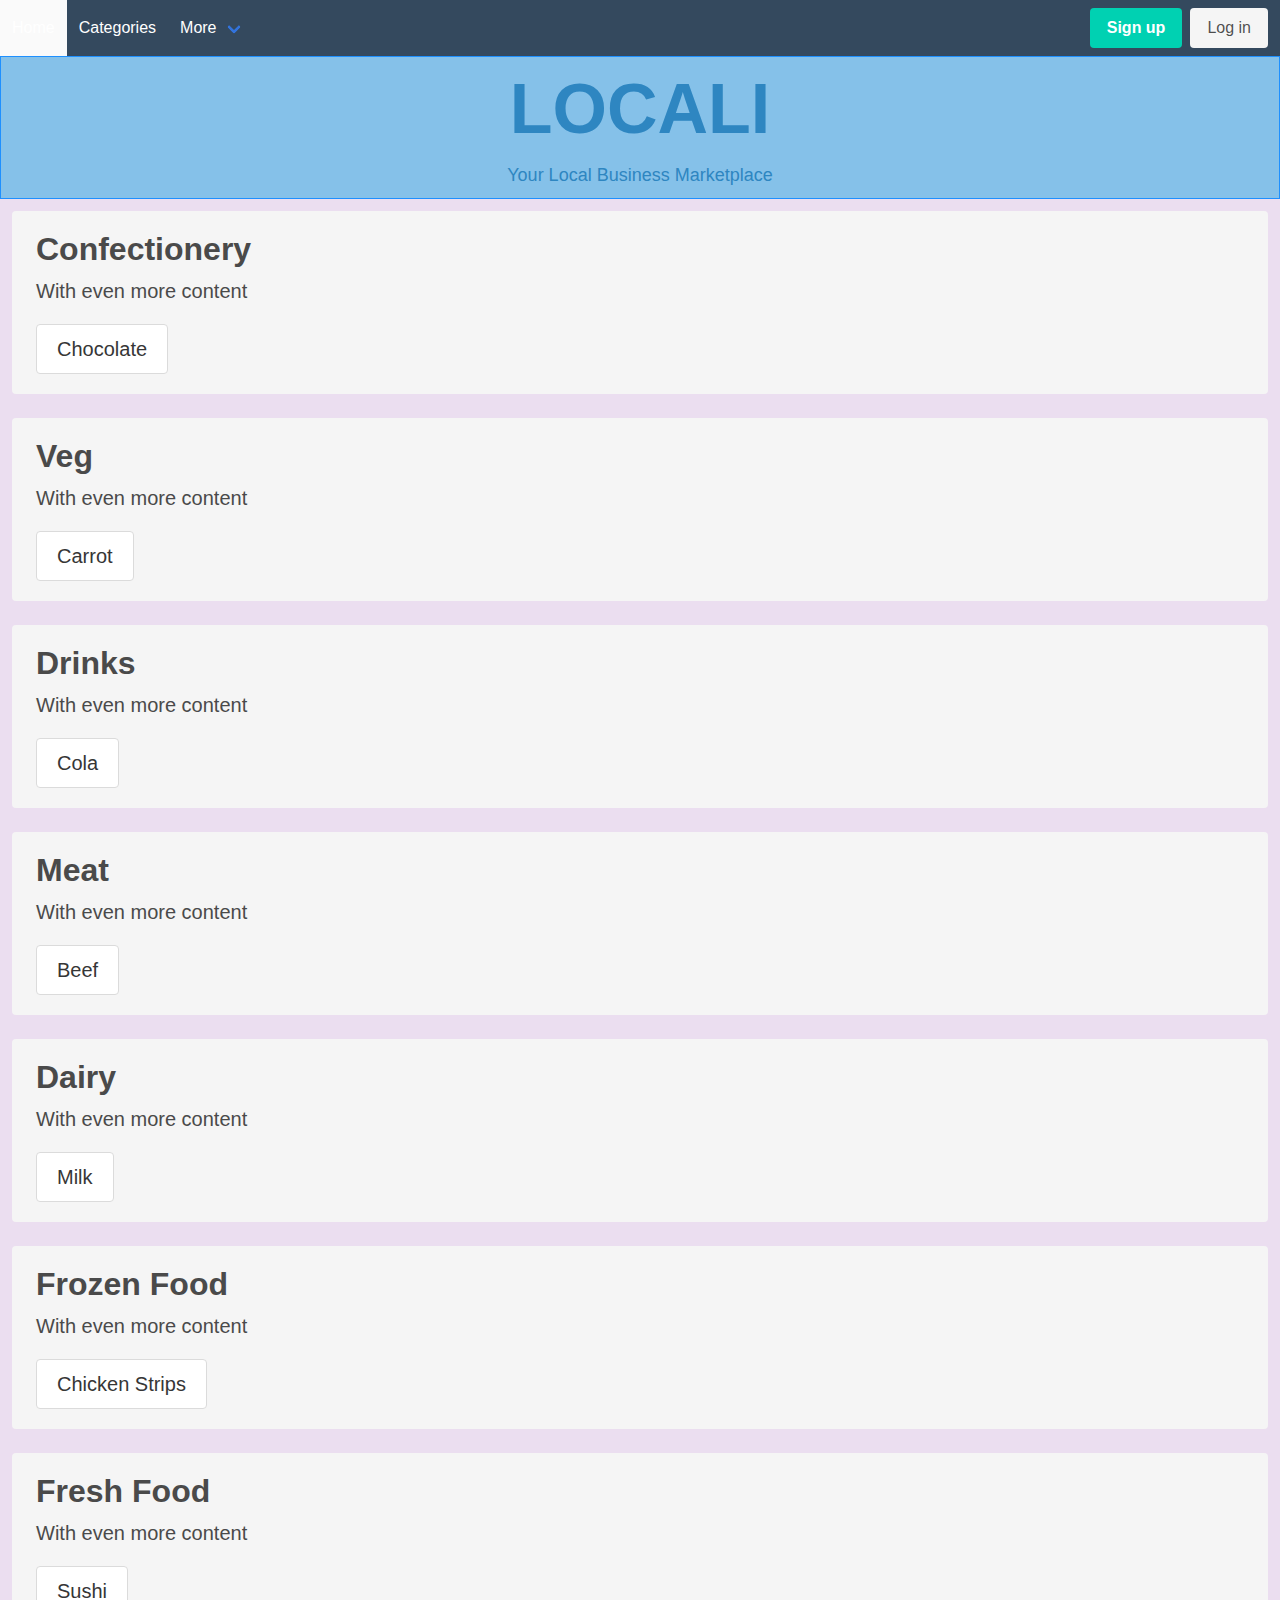
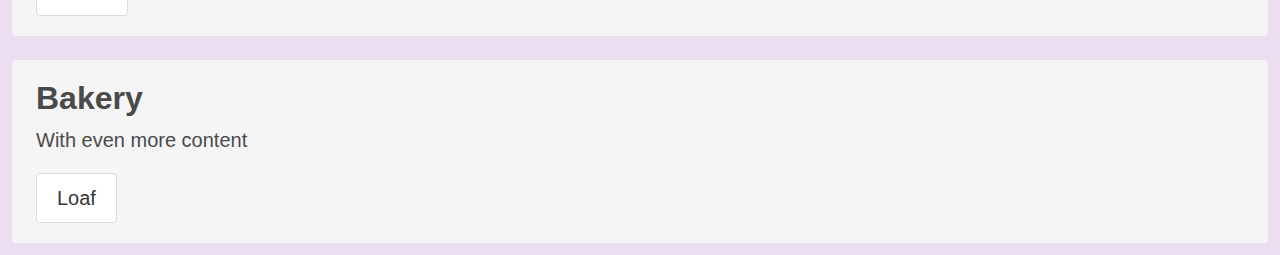
==== commit bafc27df: "Last Minute Sprint ;)" ====
--- a/businesspage.html
+++ b/businesspage.html
@@ -18,7 +18,7 @@
           
             <div id="navbarBasicExample" class="navbar-menu">
               <div class="navbar-start">
-                <a class="navbar-item" href="index_index.html" style="color: white;">
+                <a class="navbar-item" href="index.html" style="color: white;">
                   Home
                 </a>
           
@@ -52,10 +52,10 @@
               <div class="navbar-end">
                 <div class="navbar-item">
                   <div class="buttons">
-                    <a class="button is-primary">
+                    <a class="button is-primary" href="./register.html">
                       <strong>Sign up</strong>
                     </a>
-                    <a class="button is-light">
+                    <a class="button is-light" href="./login.html">
                       Log in
                     </a>
                   </div>
@@ -67,7 +67,7 @@
 
     <body style ="background-color: #EBDEF0">
         <section>
-          <h1 style="font-size:70px; color: #2E86C1; text-align:center; background-color: #85C1E9; border: 0.9px solid DodgerBlue;"><b> Your Local Business </b></h1>
+          <h1 style="font-size:70px; color: #2E86C1; text-align:center; background-color: #85C1E9; border: 0.9px solid DodgerBlue;"><b> LOCALI </b><p style="font-size: large; padding-bottom: 0.5em;">Your Local Business Marketplace</p></h1>
 
           
 
@@ -121,7 +121,7 @@
 
 
 
-                            <button class="button is-medium">Submit</button>
+                            <button class="button is-medium" onclick="addtocart()">Add to Cart</button>
 
 
 
@@ -188,7 +188,7 @@
   
   
   
-                              <button class="button is-medium">Submit</button>
+                              <button class="button is-medium" onclick="addtocart()">Add to Cart</button>
   
   
   
@@ -264,7 +264,7 @@
 
 
 
-                            <button class="button is-medium">Submit</button>
+                            <button class="button is-medium" onclick="addtocart()">Add to Cart</button>
 
 
 
@@ -326,7 +326,7 @@
 
 
 
-                            <button class="button is-medium">Submit</button>
+                            <button class="button is-medium" onclick="addtocart()">Add to Cart</button>
 
 
 
@@ -399,7 +399,7 @@
 
 
 
-                            <button class="button is-medium">Submit</button>
+                            <button class="button is-medium" onclick="addtocart()">Add to Cart</button>
 
 
 
@@ -463,7 +463,7 @@
 
 
 
-                            <button class="button is-medium">Submit</button>
+                            <button class="button is-medium" onclick="addtocart()">Add to Cart</button>
 
 
 
@@ -499,7 +499,6 @@
                 </div>
               </div>
             </article>
-          /div>
         </div>
 
         <div class="tile is-parent">
@@ -542,7 +541,7 @@
 
 
 
-                            <button class="button is-medium">Submit</button>
+                            <button class="button is-medium" onclick="addtocart()">Add to Cart</button>
 
 
 
@@ -610,7 +609,7 @@
 
 
 
-                            <button class="button is-medium">Submit</button>
+                            <button class="button is-medium" onclick="addtocart()">Add to Cart</button>
 
 
 
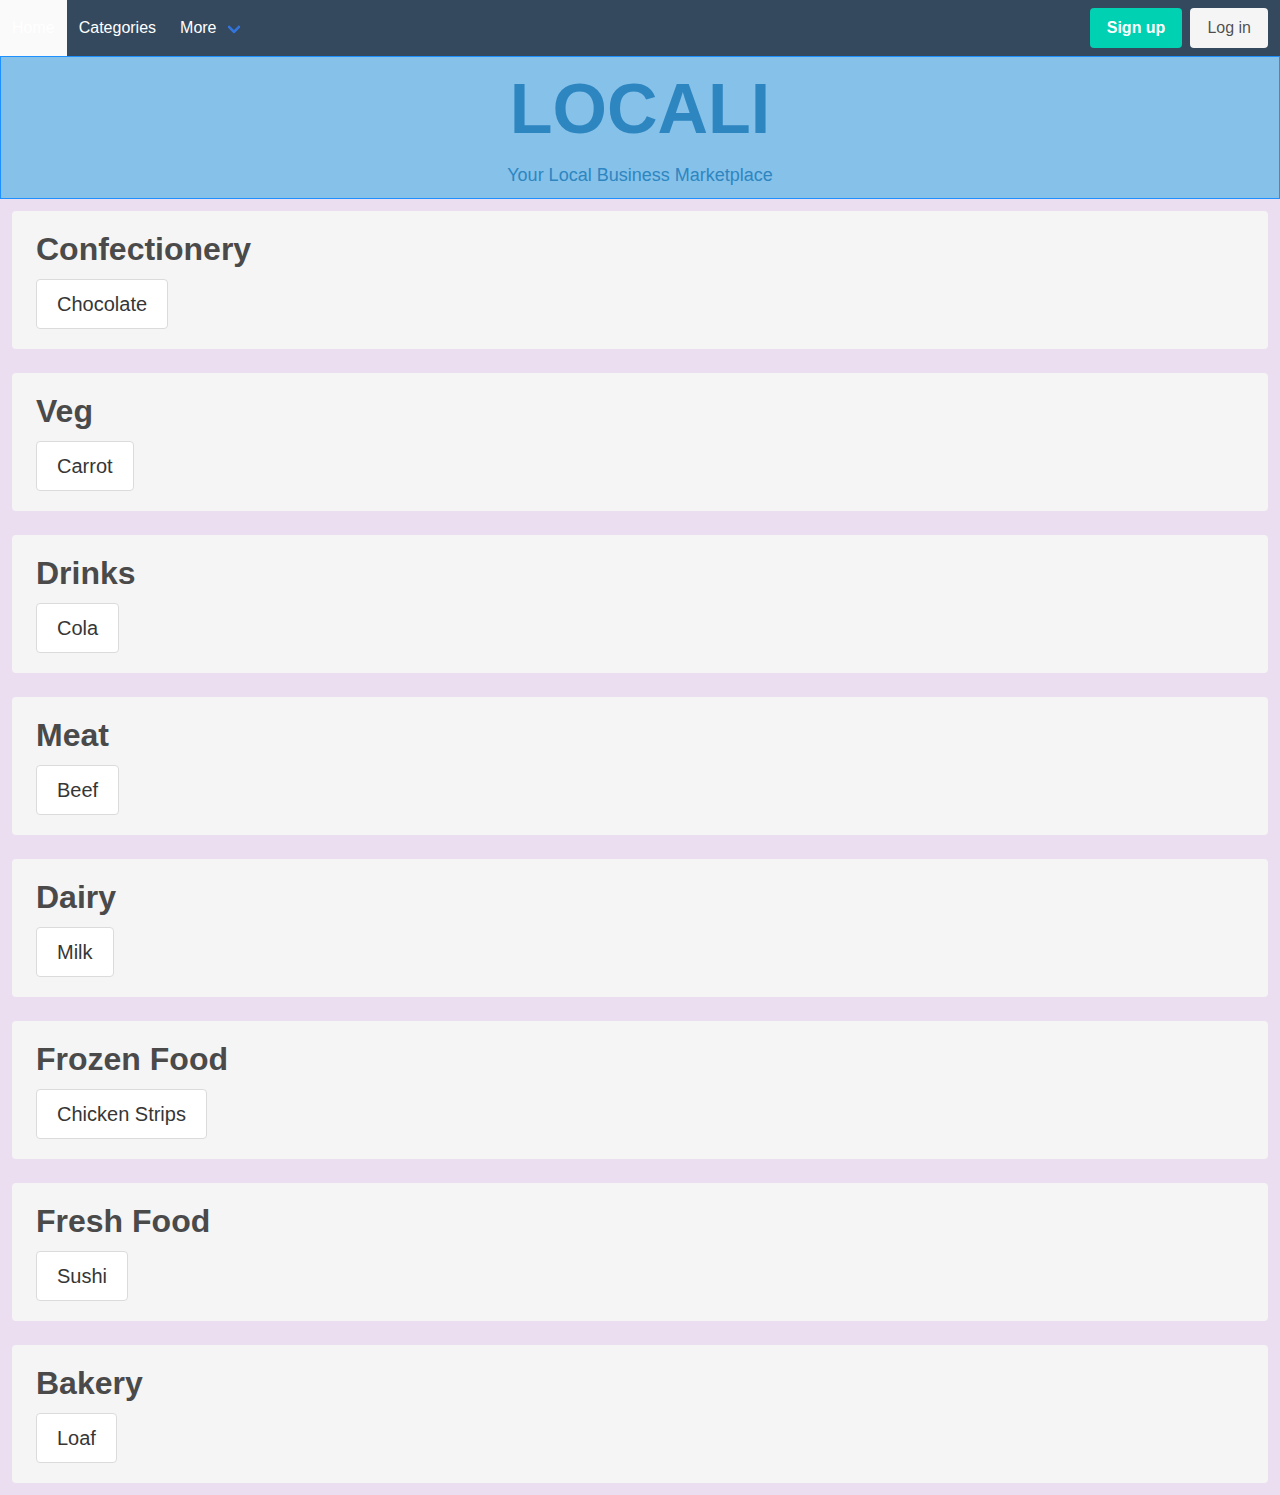
==== commit 1bbd8562: "Taking out the subtitle on tiles" ====
--- a/businesspage.html
+++ b/businesspage.html
@@ -85,7 +85,7 @@
             <article class="tile is-child notification has-background-white-ter	">
               <div class="content">
                 <p class="title">Confectionery</p>
-                <p class="subtitle">With even more content</p>
+                <p class="subtitle"></p>
                 
                 <div class="content">
                   <div class="modal" id="1">
@@ -153,7 +153,7 @@
               <article class="tile is-child notification has-background-white-ter">
                 <div class="content">
                   <p class="title">Veg</p>
-                  <p class="subtitle">With even more content</p>
+                  <p class="subtitle"></p>
                   <div class="content">
                     <div class="modal" id="2">
                       <div class="modal-background"></div>
@@ -226,7 +226,7 @@
             <article class="tile is-child notification has-background-white-ter">
               <div class="content">
                 <p class="title">Drinks</p>
-                <p class="subtitle">With even more content</p>
+                <p class="subtitle"></p>
                 <div class="content">
                   <!-- Content -->
                   <div class="modal" id="3">
@@ -290,7 +290,7 @@
             <article class="tile is-child notification has-background-white-ter">
               <div class="content">
                 <p class="title">Meat</p>
-                <p class="subtitle">With even more content</p>
+                <p class="subtitle"></p>
                 <div class="content">
                   <!-- Content -->
                   <div class="modal" id="4">
@@ -356,7 +356,7 @@
             <article class="tile is-child notification has-background-white-ter">
               <div class="content">
                 <p class="title">Dairy</p>
-                <p class="subtitle">With even more content</p>
+                <p class="subtitle"></p>
                 <div class="content">
                   <!-- Content -->
                   <div class="modal" id="5">
@@ -426,7 +426,7 @@
             <article class="tile is-child notification has-background-white-ter">
               <div class="content">
                 <p class="title">Frozen Food</p>
-                <p class="subtitle">With even more content</p>
+                <p class="subtitle"></p>
                 <div class="content">
                   <!-- Content -->
                   <div class="modal" id="6">
@@ -505,7 +505,7 @@
             <article class="tile is-child notification has-background-white-ter">
               <div class="content">
                 <p class="title">Fresh Food</p>
-                <p class="subtitle">With even more content</p>
+                <p class="subtitle"></p>
                 <div class="content">
                   <!-- Content -->
                   <div class="modal" id="7">
@@ -568,7 +568,7 @@
             <article class="tile is-child notification has-background-white-ter">
               <div class="content">
                 <p class="title">Bakery</p>
-                <p class="subtitle">With even more content</p>
+                <p class="subtitle"></p>
                 <div class="content">
                   <!-- Content -->
                   <div class="modal" id="8">
